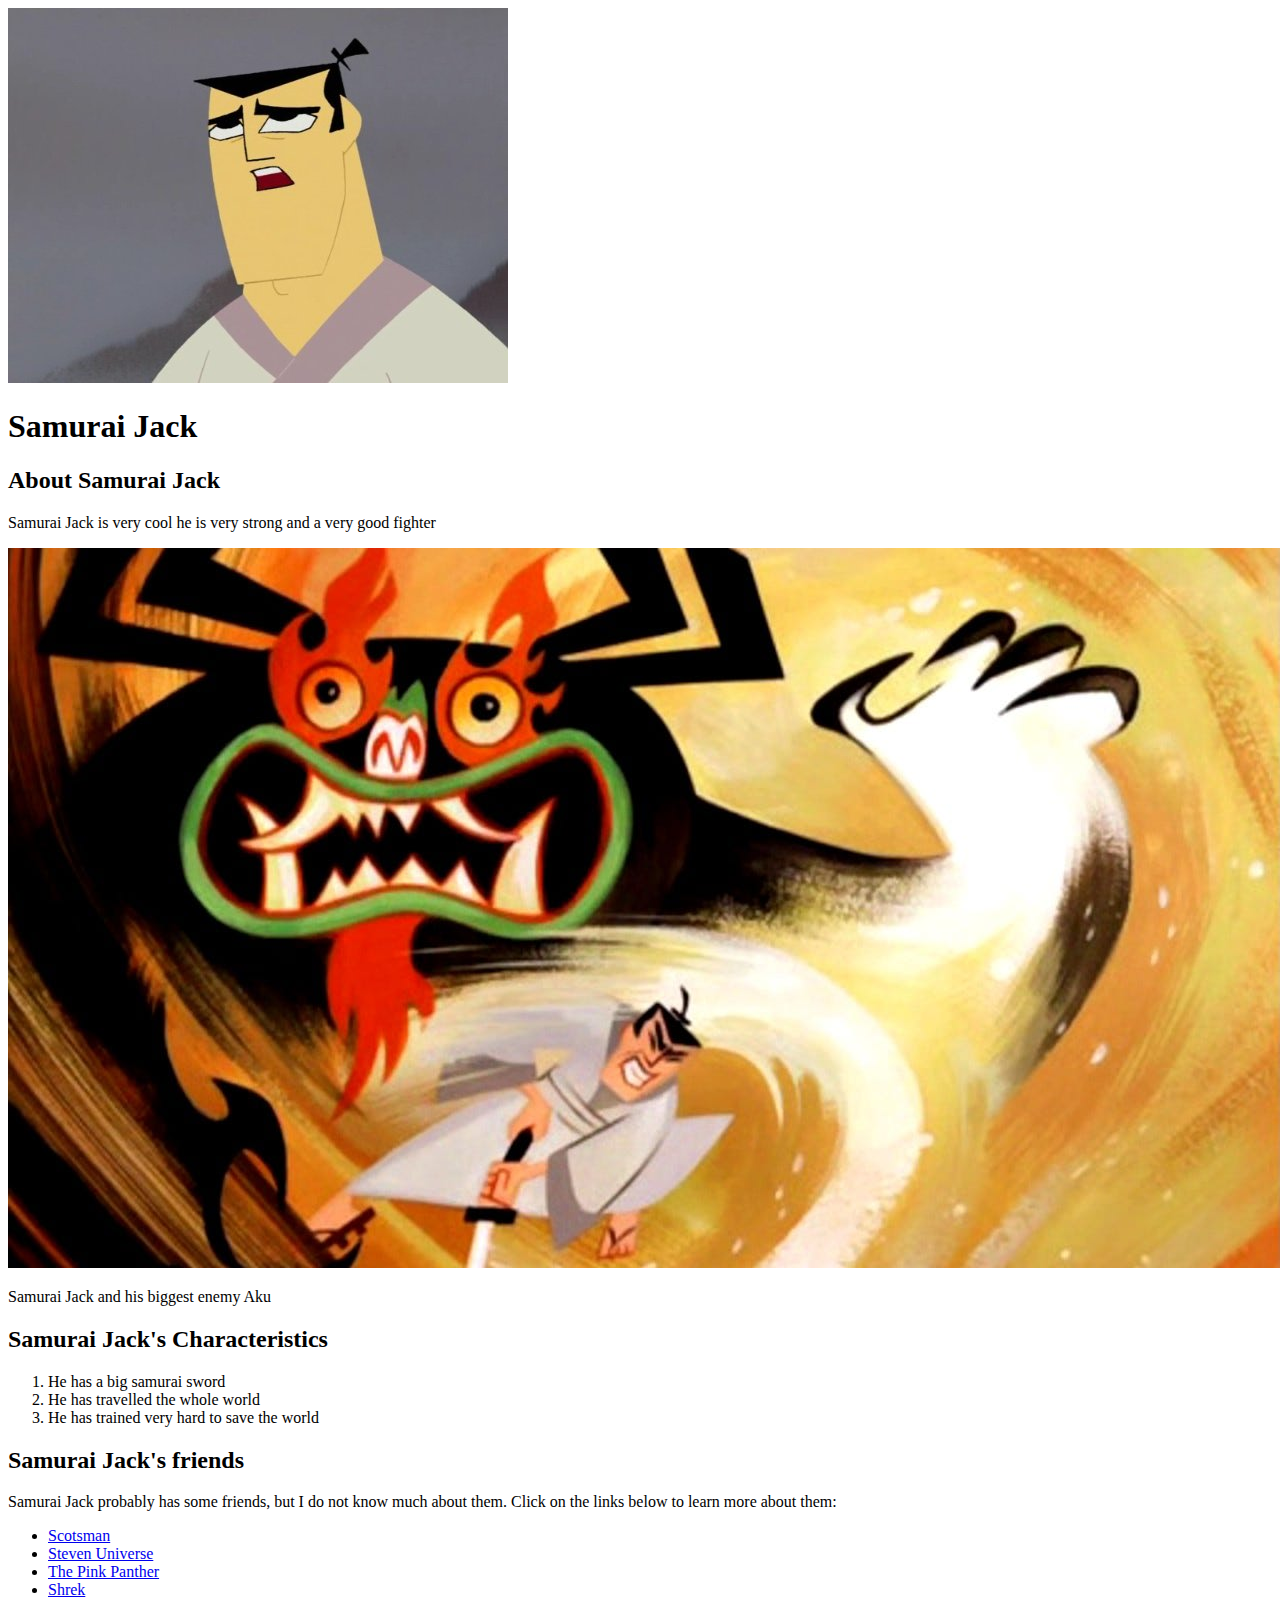
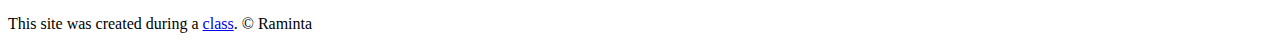
==== index.html @ f595ebe2 "Added our character's index.html file and a few images" ====
<!DOCTYPE html>
<html>
<head>
	<meta charset="utf-8">
	<meta name="viewport" content="width=device-width, initial-scale=1">
	<title>Samurai Jack</title>
	<link rel="icon" href="img/samuraijack-avatar.jpg">
</head>
<body>
	<!-- header element -->

	<header>
		<img src="img/samuraijack-avatar.jpg">
		<h1>Samurai Jack</h1>
	</header>

<!-- main element -->
<main>
	<h2>About Samurai Jack</h2>
	<p>Samurai Jack is very cool he is very strong and a very good fighter</p>
	<img src="img/samuraijack-big.jpg">
	<p>Samurai Jack and his biggest enemy Aku</p>
	
	<!-- Characteristics -->
	<h2>Samurai Jack's Characteristics</h2>
	<ol>
		<li>He has a big samurai sword</li>
		<li>He has travelled the whole world</li>
		<li>He has trained very hard to save the world</li>
	</ol>
	
	<!-- Friends -->

	<h2>Samurai Jack's friends</h2>
	<p>Samurai Jack probably has some friends, but I do not know much about them. Click on the links below to learn more about them:</p>
	<ul>
		<li><a target="_blank" href="https://samuraijack.fandom.com/wiki/Scotsman">Scotsman</a></li>
		<li><a target="_blank" href="https://en.wikipedia.org/wiki/Steven_Universe">Steven Universe</a></li>
		<li><a target="_blank" href="https://en.wikipedia.org/wiki/The_Pink_Panther">The Pink Panther</a></li>
		<li><a target="_blank" href="https://en.wikipedia.org/wiki/Shrek">Shrek</a></li>
	</ul>
</main>

<!-- Footer element -->
<footer>
	<p>This site was created during a <a href="https://taptapkaboom.com">class</a>. &copy; Raminta</p>
</footer>
</body>
</html>
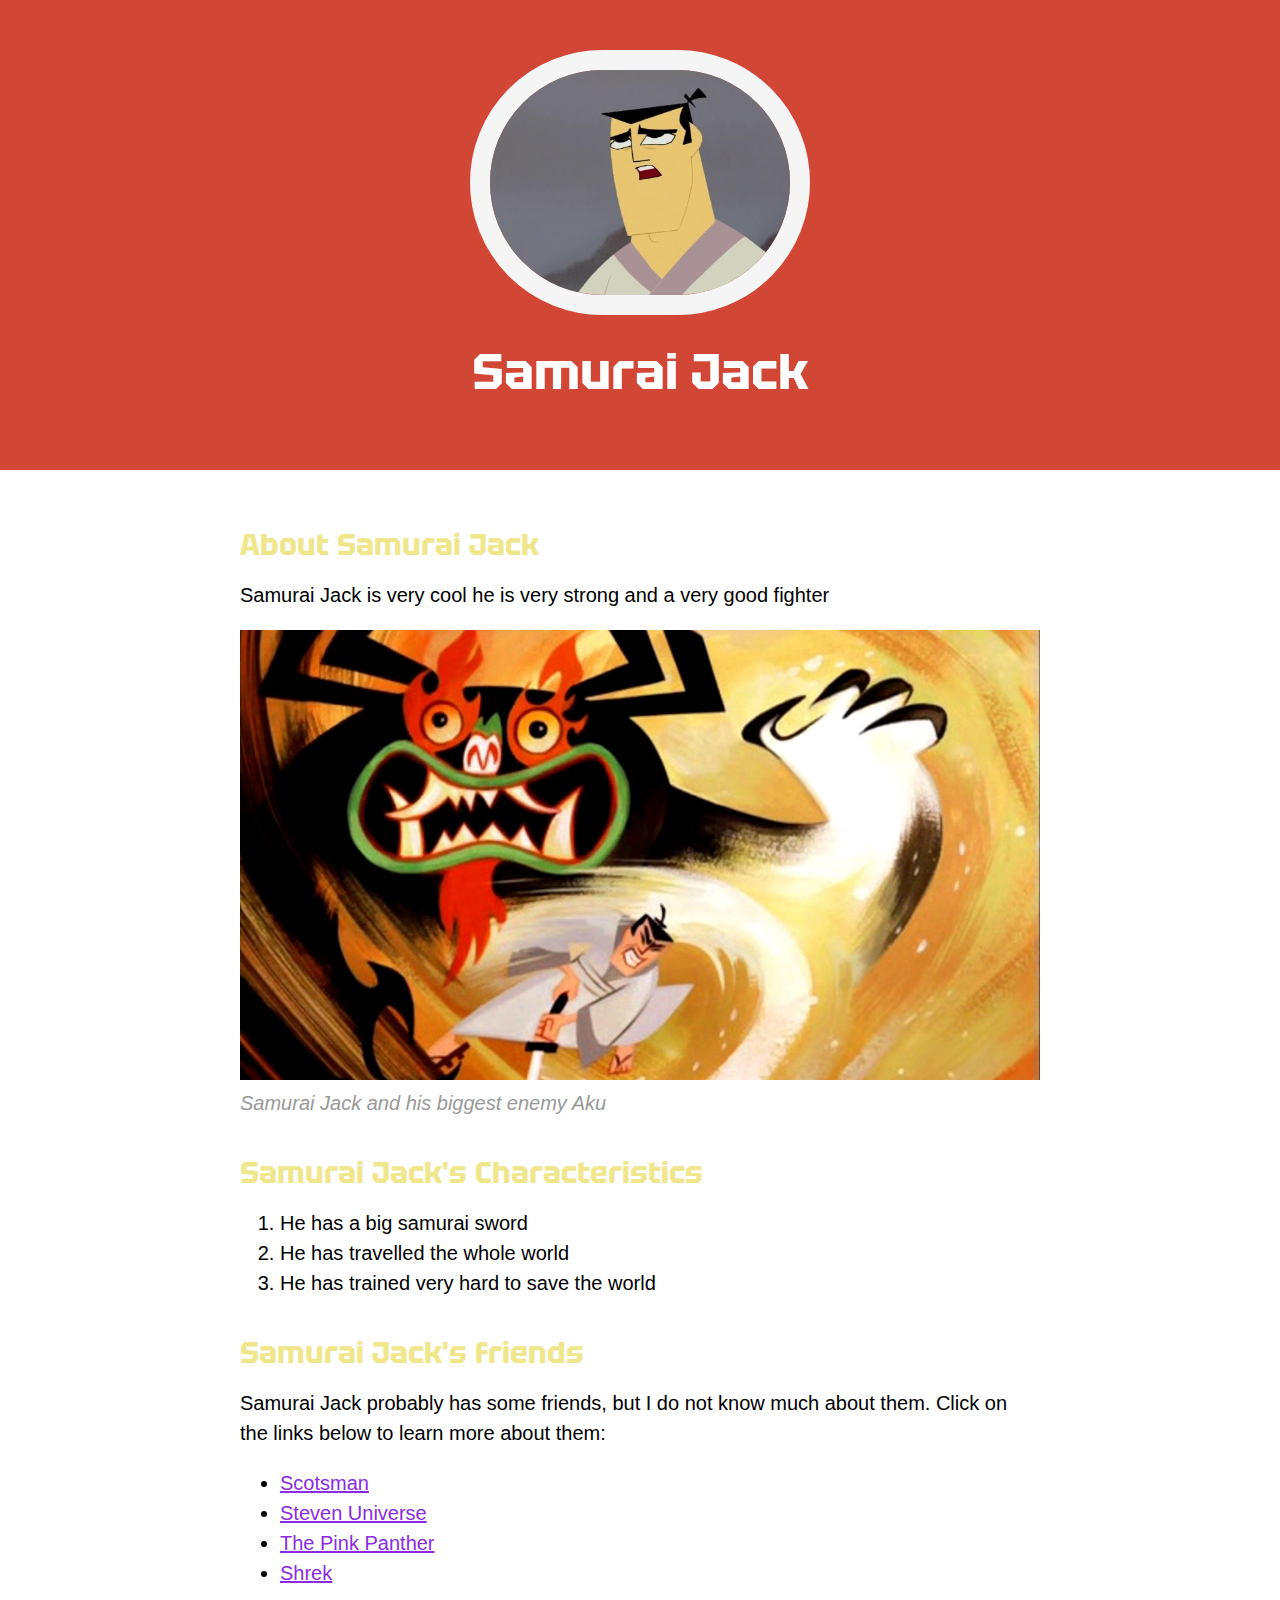
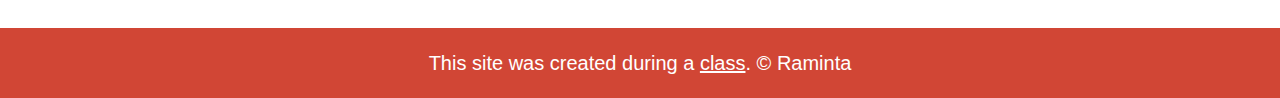
==== commit 40139f76: "Wrote the css for out character's website and changed some html" ====
--- a/index.html
+++ b/index.html
@@ -5,6 +5,8 @@
 	<meta name="viewport" content="width=device-width, initial-scale=1">
 	<title>Samurai Jack</title>
 	<link rel="icon" href="img/samuraijack-avatar.jpg">
+	<link href="https://fonts.googleapis.com/css2?family=Tektur&display=swap" rel="stylesheet">
+	<link rel="stylesheet" type="text/css" href="css/hero.css">
 </head>
 <body>
 	<!-- header element -->
@@ -19,7 +21,7 @@
 	<h2>About Samurai Jack</h2>
 	<p>Samurai Jack is very cool he is very strong and a very good fighter</p>
 	<img src="img/samuraijack-big.jpg">
-	<p>Samurai Jack and his biggest enemy Aku</p>
+	<p class="caption">Samurai Jack and his biggest enemy Aku</p>
 	
 	<!-- Characteristics -->
 	<h2>Samurai Jack's Characteristics</h2>
--- a/css/hero.css
+++ b/css/hero.css
@@ -0,0 +1,80 @@
+body{
+	margin: 0;
+	font-family: 'Helvetica', 'Arial', sans-serif;
+	font-size: 20px;
+	line-height: 30px;
+}
+
+header{
+	background-color: #d14635;
+	text-align: center;
+	padding-top: 50px;
+	padding-bottom: 50px;
+}
+
+h1, h2 {
+	font-family: 'Tektur', sans-serif;
+}
+
+header h1{
+	color: white;
+	font-size: 50px;
+}
+
+header img{
+	border-radius: 170px;
+    width: 300px;
+    border: 20px solid whitesmoke;
+}
+
+main{
+	max-width: 800px;
+	margin: 0 auto;
+	padding: 20px;
+}
+
+main img{
+	max-width: 100%;
+}
+
+h2{
+	font-size: 30px;
+	color: khaki;
+	margin: 40px 0 10px;
+}
+
+a{
+	color: blueviolet;
+}
+
+a:hover{
+	color: white;
+	background-color: teal;
+}
+
+footer{
+	background-color: #d14635;
+	text-align: center;
+	color: white;
+	padding: 20px;
+}
+
+footer p{
+	margin: 0;
+}
+
+footer a{
+	color: white;
+}
+
+footer a:hover{
+	opacity: .5;
+	background-color: transparent;
+}
+
+p.caption{
+	color: #999999;
+	font-style: italic;
+	margin-top: 0;
+}
+
